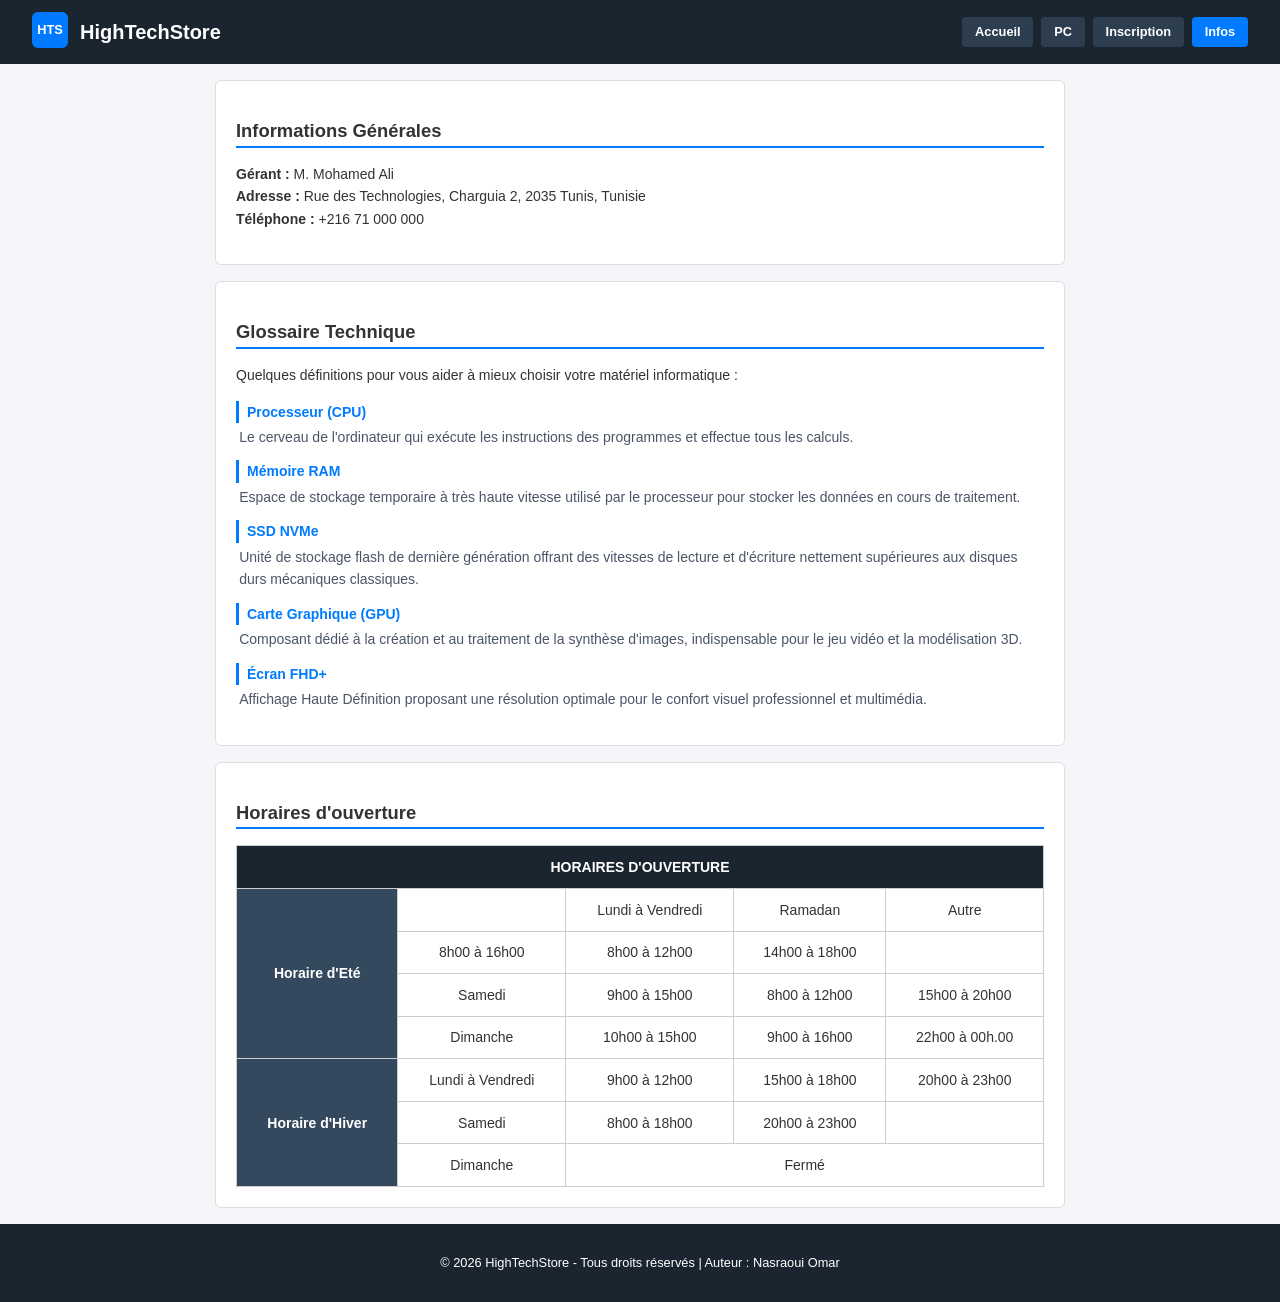
==== pages/infos.html @ 8906866f "Page infos.html et son style créee" ====
<!DOCTYPE html>
<html lang="fr">
<head>
    <meta charset="UTF-8">
    <meta name="viewport" content="width=device-width, initial-scale=1.0">
    <title>HighTechStore - Infos</title>
    <link rel="stylesheet" href="../style/style.css">
</head>
<body>

    <header class="entete">
        <a class="marque" href="../index.html">
            <span class="logo">HTS</span>
            <span>HighTechStore</span>
        </a>
        <nav class="menu">
            <ul>
                <a href="../index.html">Accueil</a>
                <a href="pc.html">PC</a>
                <a href="inscription.html">Inscription</a>
                <a class="actif" href="infos.html">Infos</a>
                
            </ul>
        </nav>
    </header>

    <main class="container infos">

        <section class="card">
            <h2>Informations Générales</h2>
            <p>
                <strong>Gérant :</strong> M. Mohamed Ali<br>
                <strong>Adresse :</strong> Rue des Technologies, Charguia 2, 2035 Tunis, Tunisie<br>
                <strong>Téléphone :</strong> +216 71 000 000
            </p>
        </section>

        <section class="card">
            <h2>Glossaire Technique</h2>
            <p>Quelques définitions pour vous aider à mieux choisir votre matériel informatique :</p>

            <dl>
                <dt>Processeur (CPU)</dt>
                <dd>Le cerveau de l'ordinateur qui exécute les instructions des programmes et effectue tous les calculs.</dd>

                <dt>Mémoire RAM</dt>
                <dd>Espace de stockage temporaire à très haute vitesse utilisé par le processeur pour stocker les données en cours de traitement.</dd>

                <dt>SSD NVMe</dt>
                <dd>Unité de stockage flash de dernière génération offrant des vitesses de lecture et d'écriture nettement supérieures aux disques durs mécaniques classiques.</dd>

                <dt>Carte Graphique (GPU)</dt>
                <dd>Composant dédié à la création et au traitement de la synthèse d'images, indispensable pour le jeu vidéo et la modélisation 3D.</dd>

                <dt>Écran FHD+</dt>
                <dd>Affichage Haute Définition proposant une résolution optimale pour le confort visuel professionnel et multimédia.</dd>
            </dl>
        </section>

        <section class="card">
            <h2>Horaires d'ouverture</h2>

            <table class="tableau-horaires">
                <thead>
                    <tr>
                        <th class="titre-tableau" colspan="5">Horaires d'ouverture</th>
                    </tr>
                </thead>
                <tbody>
                    <tr>
                        <th class="saison" rowspan="4" scope="rowgroup">Horaire d'Eté</th>
                        <td></td>
                        <td>Lundi à Vendredi</td>
                        <td>Ramadan</td>
                        <td>Autre</td>
                    </tr>
                    <tr>
                        <td>8h00 à 16h00</td>
                        <td>8h00 à 12h00</td>
                        <td>14h00 à 18h00</td>
                        <td></td>
                    </tr>
                    <tr>
                        <td>Samedi</td>
                        <td>9h00 à 15h00</td>
                        <td>8h00 à 12h00</td>
                        <td>15h00 à 20h00</td>
                    </tr>
                    <tr>
                        <td>Dimanche</td>
                        <td>10h00 à 15h00</td>
                        <td>9h00 à 16h00</td>
                        <td>22h00 à 00h.00</td>
                    </tr>
                    <tr>
                        <th class="saison" rowspan="3" scope="rowgroup">Horaire d'Hiver</th>
                        <td>Lundi à Vendredi</td>
                        <td>9h00 à 12h00</td>
                        <td>15h00 à 18h00</td>
                        <td>20h00 à 23h00</td>
                    </tr>
                    <tr>
                        <td>Samedi</td>
                        <td>8h00 à 18h00</td>
                        <td>20h00 à 23h00</td>
                        <td></td>
                    </tr>
                    <tr>
                        <td>Dimanche</td>
                        <td colspan="3">Fermé</td>
                    </tr>
                </tbody>
            </table>
        </section>

    </main>

    <footer class="pied-de-page">
        <p>&copy; 2026 HighTechStore - Tous droits réservés | Auteur : Nasraoui Omar</p>
    </footer>

</body>
</html>
---- style/style.css ----
:root {
    /* Couleurs principales & Thème */
    --primary-color: #007bff;      /* Bleu principal (Boutons, Liens au survol, bordures) */
    --primary-hover: #0056b3;      /* Bleu foncé (Effet survol bouton/lien) */
    --dark-header: #1a252f;        /* Fond En-tête, Pied de page, Titre tableau */
    --dark-nav: #2c3e50;           /* Fond des boutons du menu de navigation */
    --dark-sub-header: #34495e;    /* Sous-titres du tableau des horaires */
 
    /* Couleurs de fond */
    --bg-body: #f4f6f9;            /* Fond général de la page */
    --bg-card: #ffffff;            /* Fond des cartes / conteneurs */
    --bg-search: #e9ecef;          /* Fond de la barre de recherche */
    --bg-placeholder: #e2e8f0;     /* Fond des emplacements d'images */
 
    /* Couleurs de texte */
    --text-primary: #333333;       /* Couleur de texte principal */
    --text-muted: #4a5568;         /* Texte de définition / secondaire */
    --text-light: #ffffff;         /* Texte clair sur fond sombre */
    --text-placeholder: #64748b;   /* Texte des images d'illustration */
    --text-price: #d9534f;         /* Rouge pour l'affichage des prix */
 
    /* Couleurs de bordures */
    --border-color: #dddddd;       /* Bordures des cartes */
    --border-table: #cccccc;       /* Bordures des tableaux */
    --border-placeholder: #cbd5e1; /* Bordures des espaces images */
}
 


body {
    margin: 0;
    font-family: Arial, Helvetica, sans-serif;
    font-size: 14px;
    line-height: 1.6;
    color: var(--text-primary);
    background-color: var(--bg-body);
    display: grid;
    grid-template-rows: auto 1fr auto;
    min-height: 100vh;
}
/* Page 1 */
a {
    color: var(--primary-color);
}
 
a:hover
{
    color: var(--primary-hover);
}
.entete {
    display: flex;
    flex-direction: column;
    justify-content: space-between;
    align-items: flex-start;
    gap: 0.75rem;
    background-color: var(--dark-header);
    color: var(--text-light);
}
 
.marque {
    display: flex;
    align-items: center;
    gap: 0.75rem;
    color: var(--text-light);
    font-size: 1.25rem;
    font-weight: bold;
    text-decoration: none;
}
 
.marque:hover {
    color: var(--text-light);
}
 
.logo {
    display: flex;
    align-items: center;
    justify-content: center;
    margin-bottom:0.25rem;
    width: 2.25rem;
    height: 2.25rem;
    border-radius: 6px;
    background-color: var(--primary-color);
    color: var(--text-light);
    font-size: 0.8rem;
    font-weight: bold;
}
 
.menu ul {
    display: flex;
    flex-wrap: wrap;
    gap: 0.5rem;
    margin: 0;
    padding: 0;
    list-style: none;
}
 
.menu a {
    padding: 0.3rem 0.8rem;
    border-radius: 4px;
    background-color: var(--dark-nav);
    color: var(--text-light);
    font-size: 0.8rem;
    font-weight: bold;
    text-decoration: none;
}
 
.menu a:hover {
    background-color: var(--primary-hover);
    color: var(--text-light);
}
 
.menu a.actif {
    background-color: var(--primary-color);
}
 
.menu a.actif:hover{
    background-color: var(--primary-hover);
}
 
.container {
    display: grid;
    grid-template-columns: 1fr;
    gap: 1rem;
    width: 100%;
    max-width: 1000px;
    margin: 0 auto;
    padding: 1rem;
    align-content: start;
}
.colonne-principale {
    display: grid;
    gap: 1rem;
}
.card {
    padding: 1.25rem;
    border: 1px solid var(--border-color);
    border-radius: 6px;
    background-color: var(--bg-card);
}
 
.card h2 {
    border-bottom: 2px solid var(--primary-color);
    font-size: 1.15rem;
    color: var(--text-primary);
}
 
 
.categories > li {
  
    font-weight: bold;
}
 
.categories ul,
.categories ol {

    font-weight: normal;
}
 
.categories ul ul {
    list-style-type: square;
}
 
.categories .lien-pc {
    color: var(--primary-hover);
    font-weight: bold;
    text-decoration: none;
}
 
.categories .lien-pc:hover {
    color: var(--primary-color);
    text-decoration: underline;
}
.groupe-formulaire {
    display: flex;
    flex-direction: column;
    gap: 0.3rem;
    margin-bottom: 0.9rem;
}
 
.groupe-formulaire label {
    font-weight: bold;
}
 
input[type="text"],
input[type="password"] {
    width: 100%;
    padding: 0.5rem 0.6rem;
    border: 1px solid var(--border-table);
    border-radius: 4px;
    background-color: var(--bg-card);
    color: var(--text-primary);

}
 
 
.bouton {
    padding: 0.5rem;
    border: none;
    border-radius: 4px;
    background-color: var(--primary-color);
    color: var(--text-light);
    font-weight: bold;
}
 
.bouton:hover {
    background-color: var(--primary-hover);
}
 
.card .note-formulaire {
    margin-top: 1.25rem;
    padding-top: 0.75rem;
    border-top: 1px solid var(--border-color);
}
 
.pied-de-page {
    padding: 1rem;
    background-color: var(--dark-header);
    color: var(--text-light);
    font-size: 0.8rem;
    text-align: center;
}
/* Page 2 */
.container.catalogue {
    grid-template-columns: 1fr;
}

.barre-filtre {
    display: flex;
    align-items: flex-end;
    justify-content: space-between;
    margin-bottom: 1.25rem;
    border-radius: 4px;
    background-color: var(--bg-search);
}

.champ-mot-cle {
    width:300px;
}

.champ-tri {
    width:230px;
}

.liste-tri {
    padding: 0.5rem 0.6rem;
    border: 1px solid var(--border-table);
    border-radius: 4px;
    background-color: var(--bg-card);
    color: var(--text-primary);
    font-size: 0.9rem;
}

.bouton-filtre {
    margin-bottom: 0.9rem;
    margin-right:0.5rem;
}


.tableau-pc {
    width: 100%;
    border-collapse: collapse;
    background-color: var(--bg-card);
}

.tableau-pc th {
    padding: 0.6rem;
    border: 1px solid var(--border-table);
    background-color: var(--dark-nav);
    color: var(--text-light);
    font-size: 0.8rem;

}

.tableau-pc td {
    padding: 0.6rem;
    border: 1px solid var(--border-table);
    font-size: 0.8rem;
}

.reference {
    font-weight: bold;
}
.photo-pc {
    width: 90px;
    border-radius: 4px;
}


.prix {
    color: var(--text-price);
    font-weight: bold;
}
/* /Page 3 */

.container.inscription {
    grid-template-columns: 1fr;
    max-width: 850px;
}

.formulaire-inscription {
    display: grid;
    grid-template-columns: 1fr;
    gap: 0.5rem;
}

.formulaire-inscription input[type="text"],
.formulaire-inscription input[type="email"],
.formulaire-inscription input[type="tel"],
.formulaire-inscription input[type="date"],
.formulaire-inscription select,
.formulaire-inscription textarea {
    width: 100%;
    box-sizing: border-box;
    padding: 0.5rem;
    border: 1px solid var(--border-table);
    border-radius: 4px;
    background-color: var(--bg-card);
    color: var(--text-primary);
}

.formulaire-inscription textarea {
    min-height: 80px;
}

.titre-choix {
    font-weight: bold;
}

.choix-sexe {
    display: flex;
    justify-content: space-around;
    align-items: center;
    padding: 0.4rem;
}

.groupe-formulaire .option-radio {
    font-weight: normal;
}

.champ-large {
    grid-column: 1 / -1;
}
/* Page 4 */

.container.infos {
    grid-template-columns: 1fr;
    max-width: 850px;
}

dt {
    margin-top: 0.75rem;
    padding-left: 0.5rem;
    border-left: 3px solid var(--primary-color);
    color: var(--primary-color);
    font-weight: bold;
}

dd {
    margin: 0.2rem;
    color: var(--text-muted);
}

.tableau-horaires {
    width: 100%;
    margin-top: 1rem;
    border-collapse: collapse;
    background-color: var(--bg-card);
}

.tableau-horaires th,
.tableau-horaires td {
    padding: 0.6rem;
    border: 1px solid var(--border-table);
    text-align: center;
}

.tableau-horaires .titre-tableau {
    background-color: var(--dark-header);
    color: var(--text-light);
    text-transform: uppercase;
}

.tableau-horaires .saison {
    width: 20%;
    background-color: var(--dark-sub-header);
    color: var(--text-light);
}

 
@media (min-width: 768px) {
    .entete {
        flex-direction: row;
        align-items: center;
        justify-content: space-between;
        padding: 0.75rem 2rem;
    }
    .container {
        grid-template-columns: 2fr 1fr;
        align-items: start;
    }
    .formulaire-inscription {
        grid-template-columns: 1fr 1fr 1fr;
    }
}
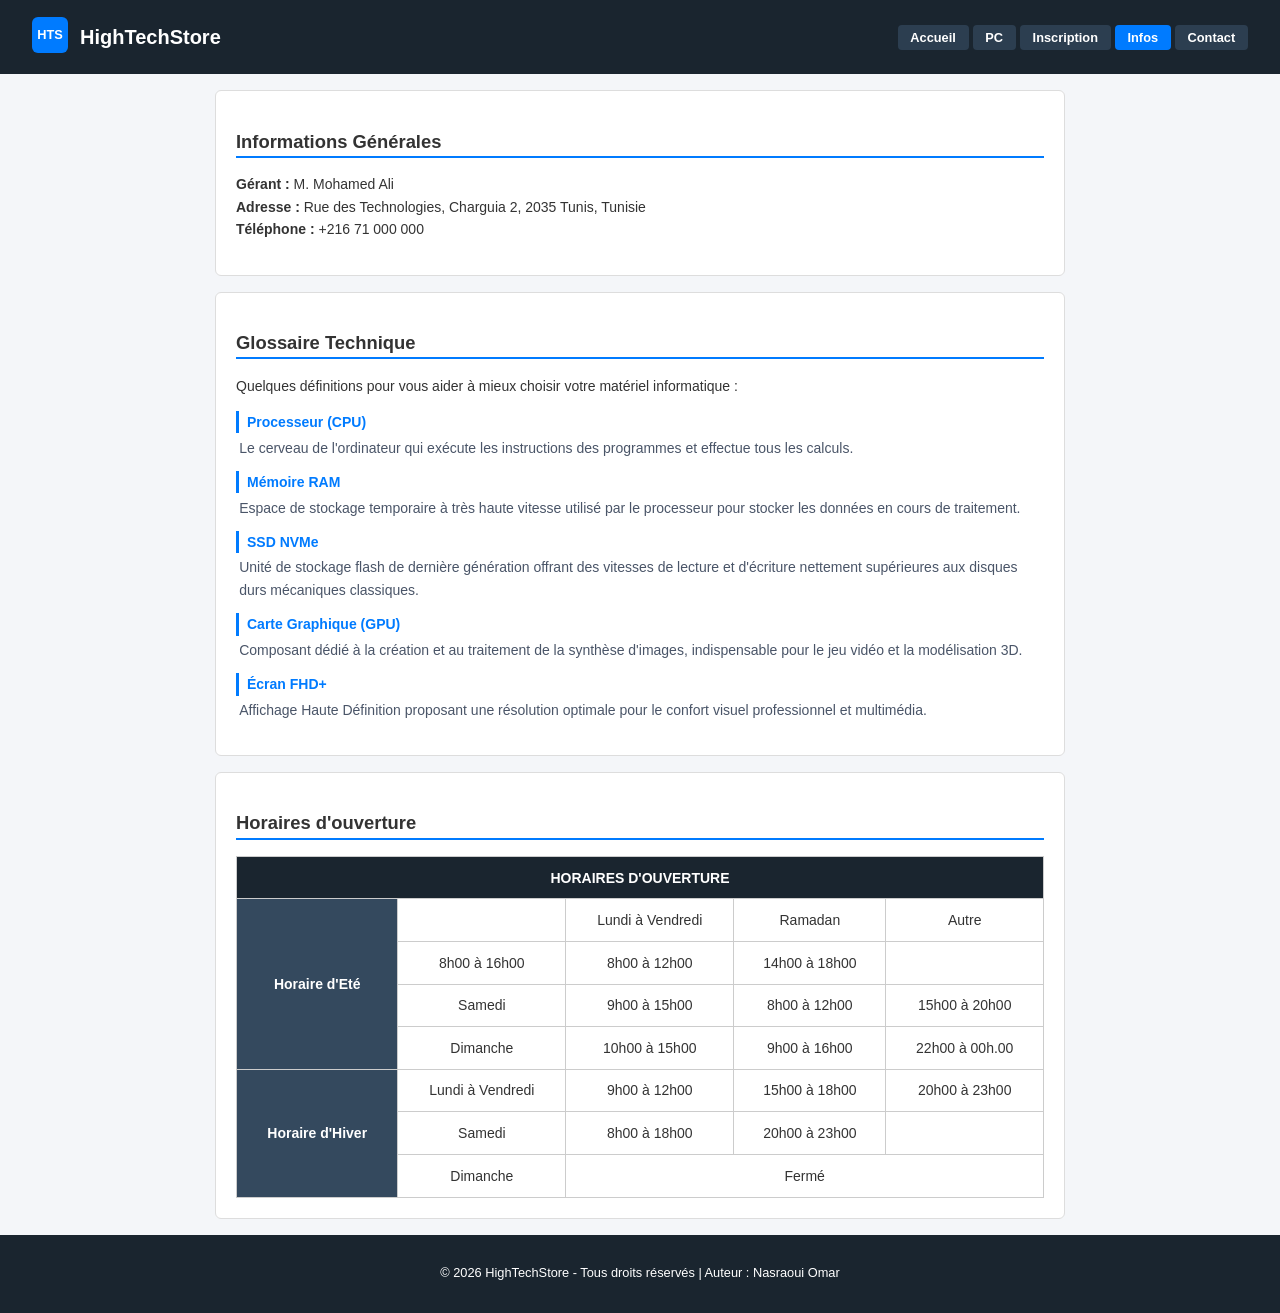
==== commit d2c13af5: "Page contact.html et son style créée" ====
--- a/pages/infos.html
+++ b/pages/infos.html
@@ -19,6 +19,7 @@
                 <a href="pc.html">PC</a>
                 <a href="inscription.html">Inscription</a>
                 <a class="actif" href="infos.html">Infos</a>
+                <a href="contact.html">Contact</a>
                 
             </ul>
         </nav>
--- a/style/style.css
+++ b/style/style.css
@@ -86,13 +86,11 @@
     font-weight: bold;
 }
  
-.menu ul {
-    display: flex;
-    flex-wrap: wrap;
+.menu{
+    display: flex;
     gap: 0.5rem;
     margin: 0;
     padding: 0;
-    list-style: none;
 }
  
 .menu a {
